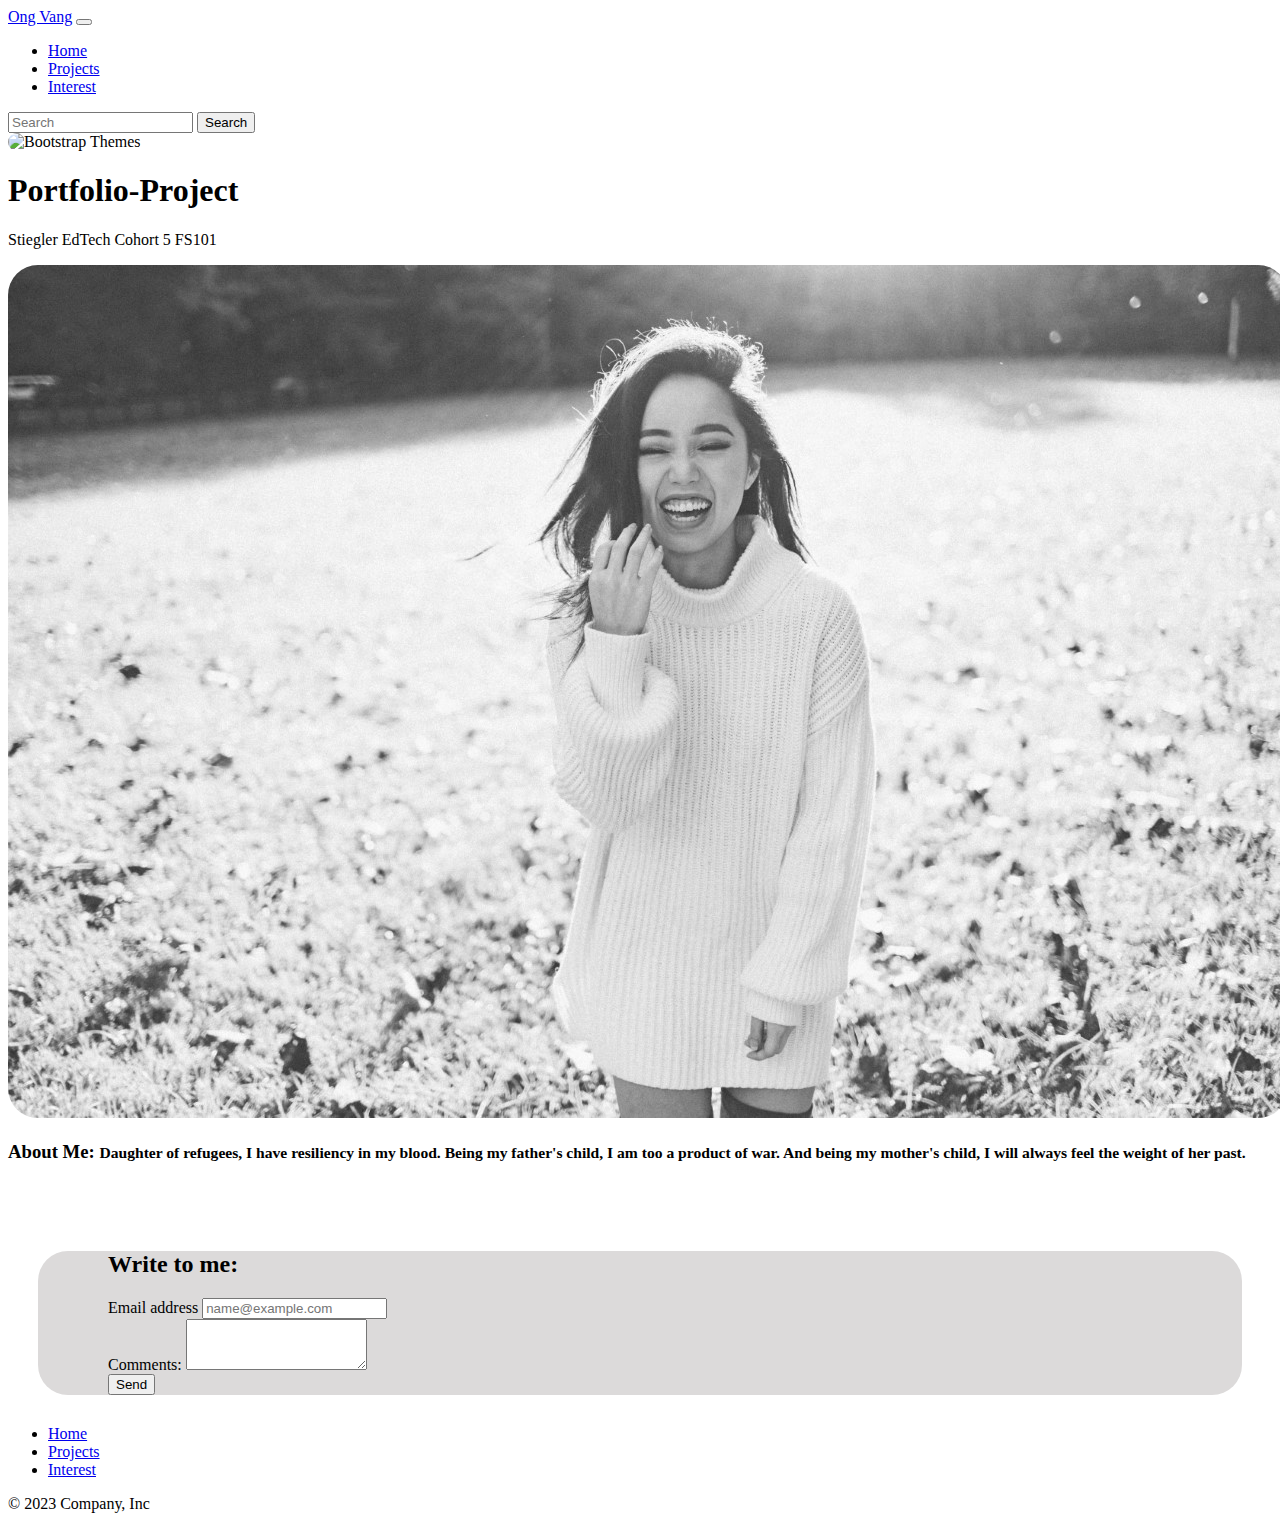
==== index.html @ 8ba056c9 "asd" ====
<!DOCTYPE html>
<html lang="en">
<head>
    <meta charset="UTF-8">
    <meta http-equiv="X-UA-Compatible" content="IE=edge">
    <meta name="viewport" content="width=device-width, initial-scale=1.0">
    <title>Portfolio</title>
    <link rel="stylesheet" href="style.css">
    <link href="https://cdn.jsdelivr.net/npm/bootstrap@5.3.0-alpha2/dist/css/bootstrap.min.css" rel="stylesheet" integrity="sha384-aFq/bzH65dt+w6FI2ooMVUpc+21e0SRygnTpmBvdBgSdnuTN7QbdgL+OapgHtvPp" crossorigin="anonymous">
</head>
<body>

<!--Nav-->
<script src="https://cdn.jsdelivr.net/npm/bootstrap@5.3.0-alpha1/dist/js/bootstrap.bundle.min.js" integrity="sha384-w76AqPfDkMBDXo30jS1Sgez6pr3x5MlQ1ZAGC+nuZB+EYdgRZgiwxhTBTkF7CXvN" crossorigin="anonymous"></script>
    <div class="Navhero">
    
    <nav class="navbar navbar-expand-lg bg-body-tertiary">
        <div class="container-fluid">
          <a class="navbar-brand" href="#">Ong Vang</a>
          <button class="navbar-toggler" type="button" data-bs-toggle="collapse" data-bs-target="#navbarSupportedContent" aria-controls="navbarSupportedContent" aria-expanded="false" aria-label="Toggle navigation">
            <span class="navbar-toggler-icon"></span>
          </button>
          <div class="collapse navbar-collapse" id="navbarSupportedContent">
            <ul class="navbar-nav me-auto mb-2 mb-lg-0">
              <li class="nav-item">
                <a class="nav-link active" aria-current="page" href="index.html">Home</a>
              </li>
              <li class="nav-item">
                <a class="nav-link" href="projects.html">Projects</a>
              </li>
              <li class="nav-item">
              <a class="nav-link" href="interest.html">Interest</a>
                </li>
                </ul>
            </ul>
            <form class="d-flex" role="search">
              <input class="form-control me-2" type="search" placeholder="Search" aria-label="Search">
              <button class="btn btn-outline-success" type="submit">Search</button>
            </form>
          </div>
        </div>
      </nav>


<!--About me-->

<div class="container text-center">
    
    <div class="row flex-lg-row-reverse align-items-center g-5 py-5">
        <div class="col-10 col-sm-8 col-lg-6">
          <img src="https://images.pexels.com/photos/11794796/pexels-photo-11794796.jpeg?auto=compress&cs=tinysrgb&w=1260&h=750&dpr=2" class="d-block mx-lg-auto img-fluid" alt="Bootstrap Themes" width="700" height="500" loading="lazy" style="border-radius: 30px
          ;">
        </div>
        <div class="col-lg-6">
          <h1 class="display-5 fw-bold text-body-emphasis lh-1 mb-3">Portfolio-Project</h1>
          <p class="lead">Stiegler EdTech Cohort 5 FS101</p>
        </div>
      </div>
    <div class="row" style="padding-bottom: 40px;">
      <div class="col">
        <img src="images/ong.jpeg" class="img-fluid" alt="Ong Vang" style="border-radius: 30px
        ;">
      </div>
      <div class="col">
        <h3>
            About Me:
            <small class="text-body-secondary" >Daughter of refugees, I have resiliency in my blood.
                Being my father's child, I am too a product of war. And being my mother's child, I will always feel the weight of her past.</small>
          </h3>
      </div>
    </div>
  </div>
  <div class="buttoncontainer">
  <div class="mb-3" style="padding-left:70px; padding-right: 70px;">
    <h2>Write to me:</h2>
    <label for="exampleFormControlInput1" class="form-label">Email address</label>
    <input type="email" class="form-control" id="exampleFormControlInput1" placeholder="name@example.com">
  </div>
  <div class="mb-3" style="padding-left:70px; padding-right: 70px;">
    <label for="exampleFormControlTextarea1" class="form-label">Comments:</label>
    <textarea class="form-control" id="exampleFormControlTextarea1" rows="3"></textarea>
  </div>
  <div class="button" style="padding-left:70px">
  <button class="btn btn-primary" type="submit">Send</button>
    </div>
</div>


<!--footer-->
<footer class="py-3 my-4">
    <ul class="nav justify-content-center border-bottom pb-3 mb-3">
      <li class="nav-item"><a href="index.html" class="nav-link px-2 text-body-secondary">Home</a></li>
      <li class="nav-item"><a href="projects.html" class="nav-link px-2 text-body-secondary">Projects</a></li>
      <li class="nav-item"><a href="#" class="nav-link px-2 text-body-secondary">Interest</a></li>
    </ul>
    <p class="text-center text-body-secondary">© 2023 Company, Inc</p>
  </footer>
</body>
</html>
---- style.css ----
.buttoncontainer {
    background-color: rgb(220, 218, 218);
    border-radius: 30px;
    margin: 30px;
}
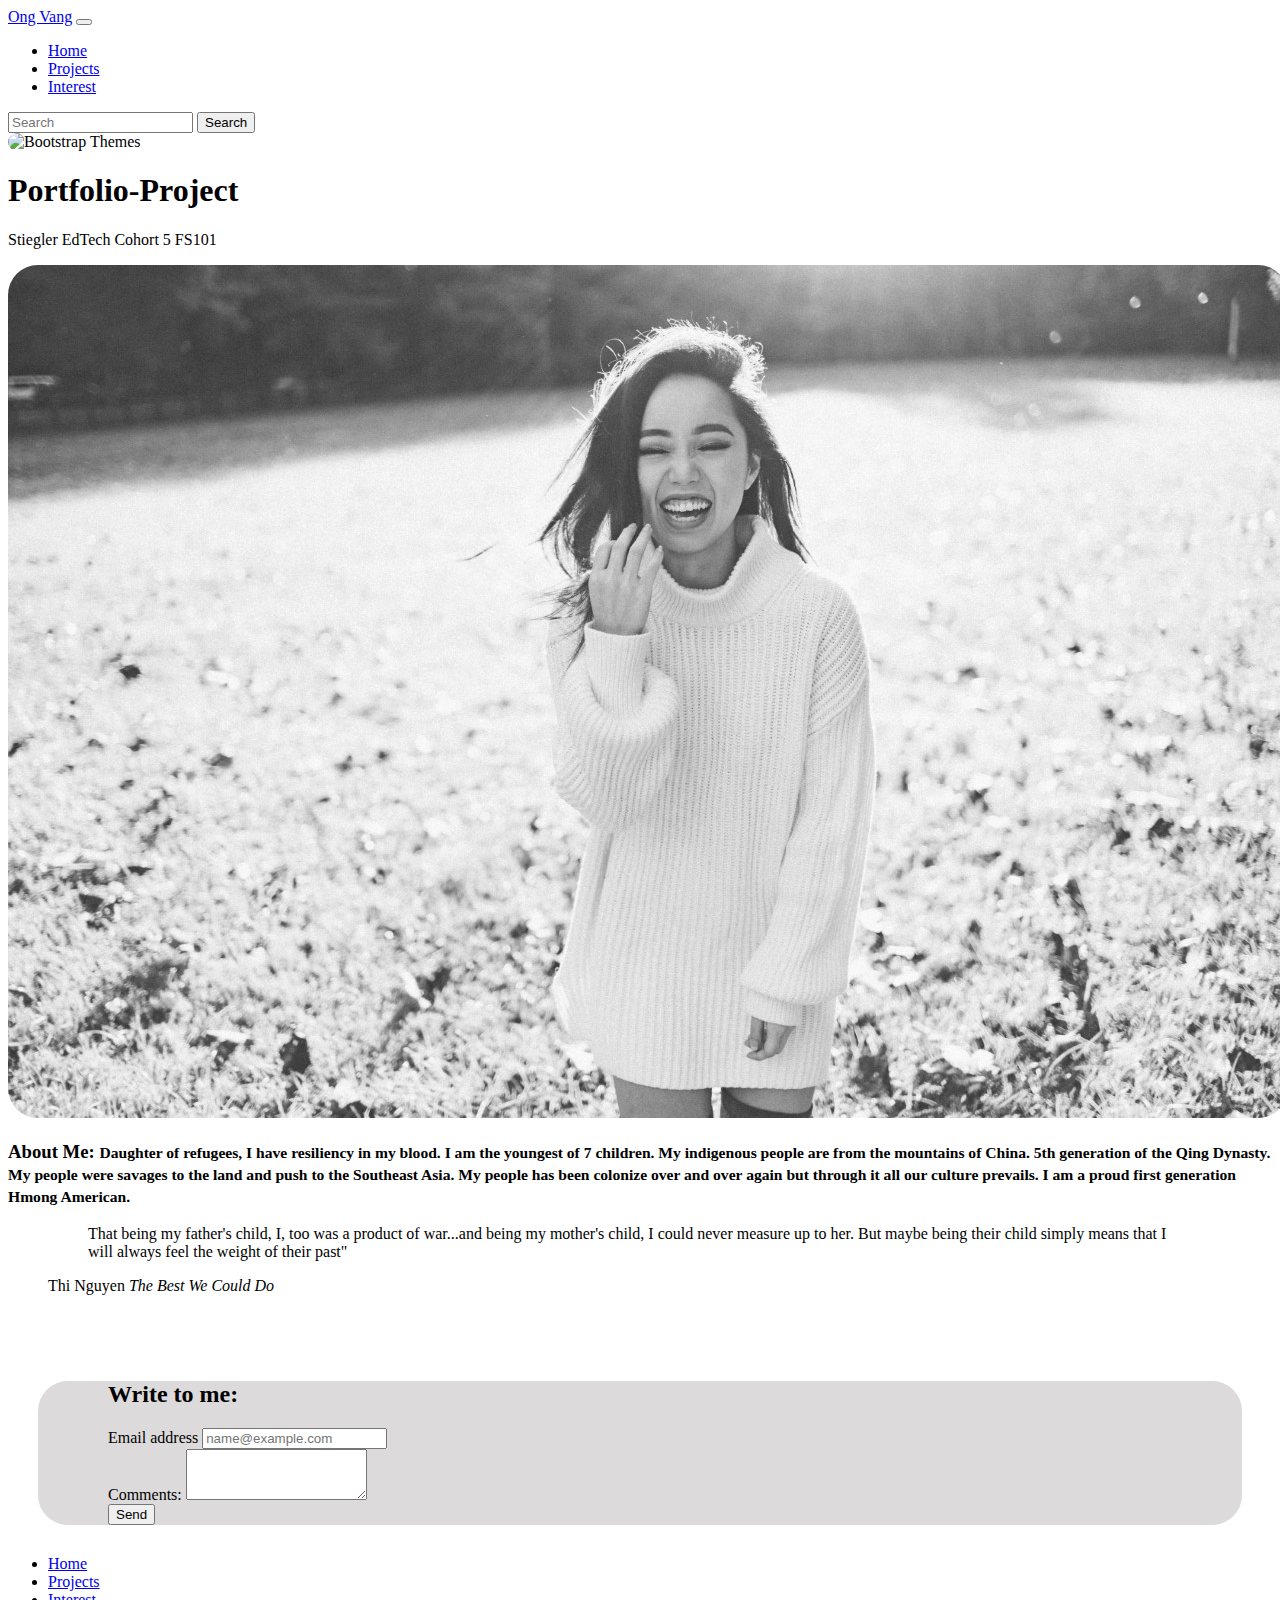
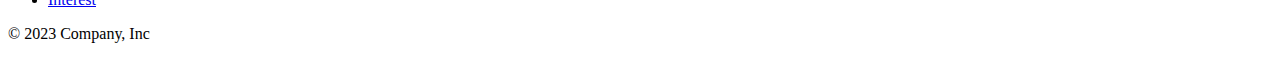
==== commit 5d5481e3: "almost" ====
--- a/index.html
+++ b/index.html
@@ -65,8 +65,21 @@
         <h3>
             About Me:
             <small class="text-body-secondary" >Daughter of refugees, I have resiliency in my blood.
-                Being my father's child, I am too a product of war. And being my mother's child, I will always feel the weight of her past.</small>
+                I am the youngest of 7 children. My indigenous people are from the mountains of China.
+            5th generation of the Qing Dynasty. My people were savages to the land and push to the Southeast Asia. My people has 
+        been colonize over and over again but through it all our culture prevails. I am a proud first generation Hmong American.</small>
           </h3>
+
+          <figure>
+  <blockquote class="blockquote">
+    <p>That being my father's child, I, too was a product of war...and being my mother's child, I could never measure
+        up to her. But maybe being their child simply means that I will always feel the weight of their past"
+    </p>
+  </blockquote>
+  <figcaption class="blockquote-footer">
+    Thi Nguyen <cite title="Source Title">The Best We Could Do</cite>
+  </figcaption>
+</figure>
       </div>
     </div>
   </div>
@@ -87,7 +100,7 @@
 
 
 <!--footer-->
-<footer class="py-3 my-4">
+<footer class="py-3 my-4" >
     <ul class="nav justify-content-center border-bottom pb-3 mb-3">
       <li class="nav-item"><a href="index.html" class="nav-link px-2 text-body-secondary">Home</a></li>
       <li class="nav-item"><a href="projects.html" class="nav-link px-2 text-body-secondary">Projects</a></li>
--- a/style.css
+++ b/style.css
@@ -4,3 +4,4 @@
     margin: 30px;
 }
 
+
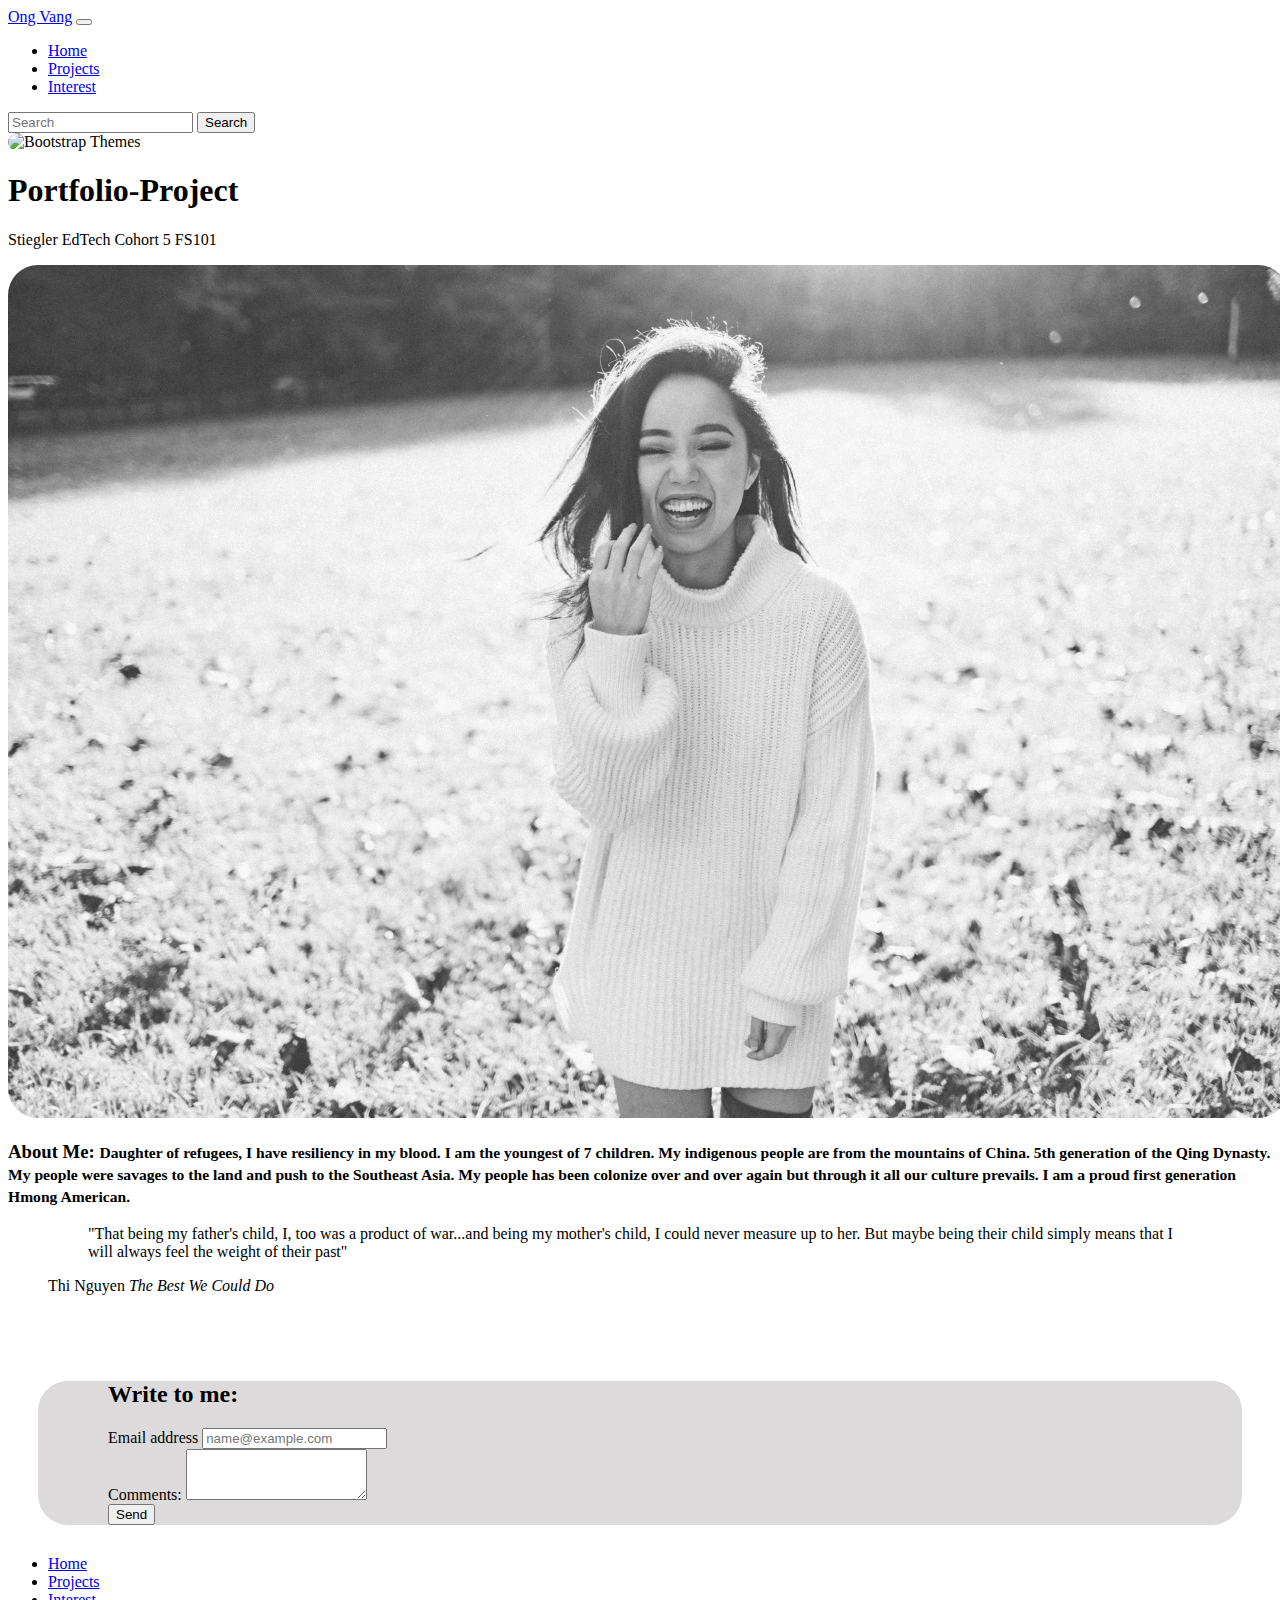
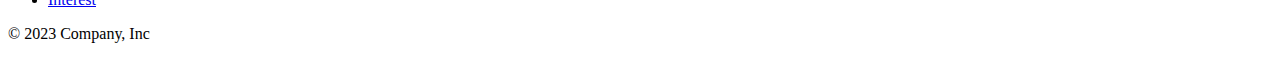
==== commit 17dc7b3d: "again" ====
--- a/index.html
+++ b/index.html
@@ -72,7 +72,7 @@
 
           <figure>
   <blockquote class="blockquote">
-    <p>That being my father's child, I, too was a product of war...and being my mother's child, I could never measure
+    <p>"That being my father's child, I, too was a product of war...and being my mother's child, I could never measure
         up to her. But maybe being their child simply means that I will always feel the weight of their past"
     </p>
   </blockquote>
